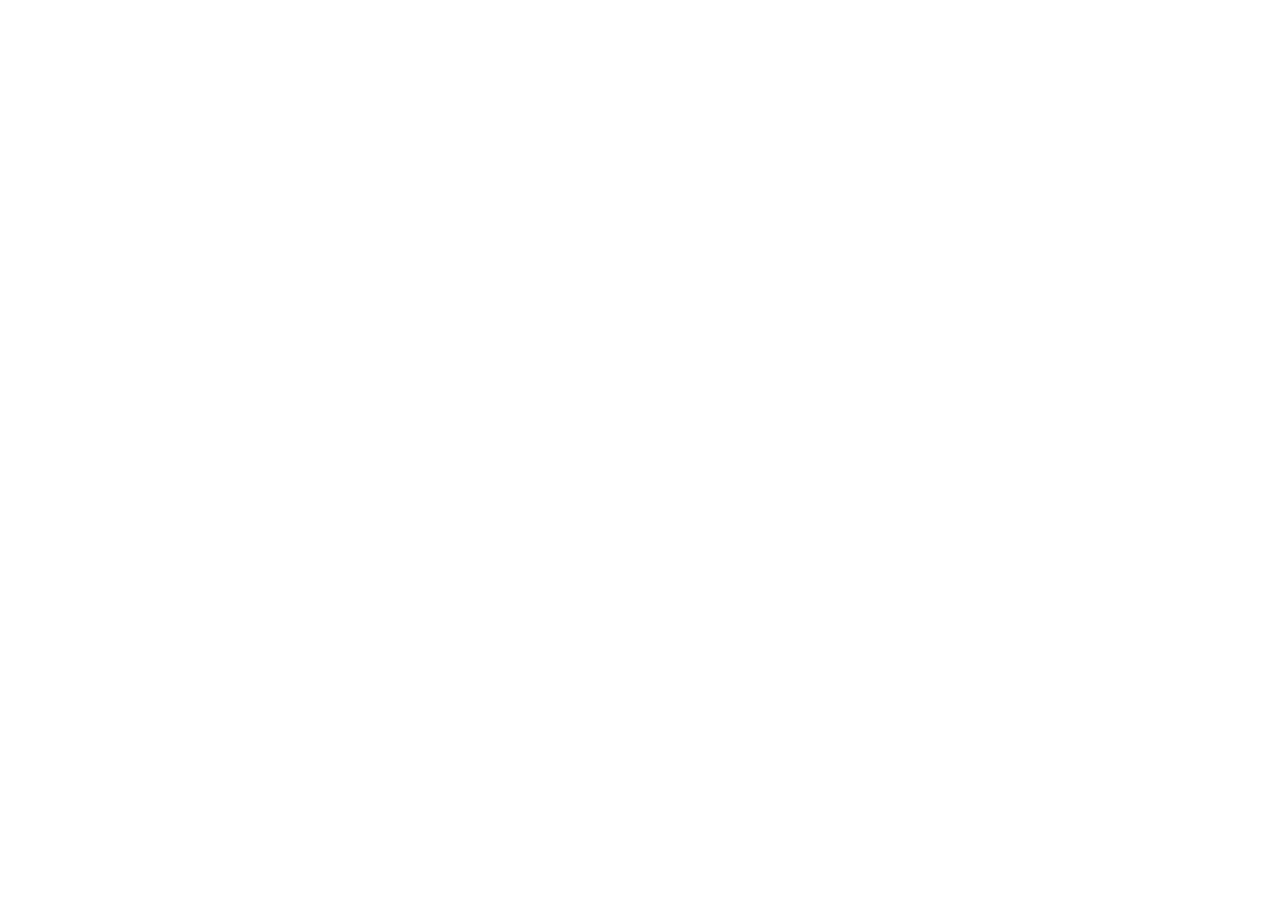
==== index.html @ 3bcfe82f "make basic project file structure and link files" ====
<!DOCTYPE html>
<html lang="en">
<head>
  <meta charset="UTF-8">
  <meta name="viewport" content="width=device-width, initial-scale=1.0">
  <title>100 JS Projects</title>
  <link rel="stylesheet" href="./styles/styles.css">
</head>
<body>
  
  


  <script src="./scripts/main.js"></script>
</body>
</html>
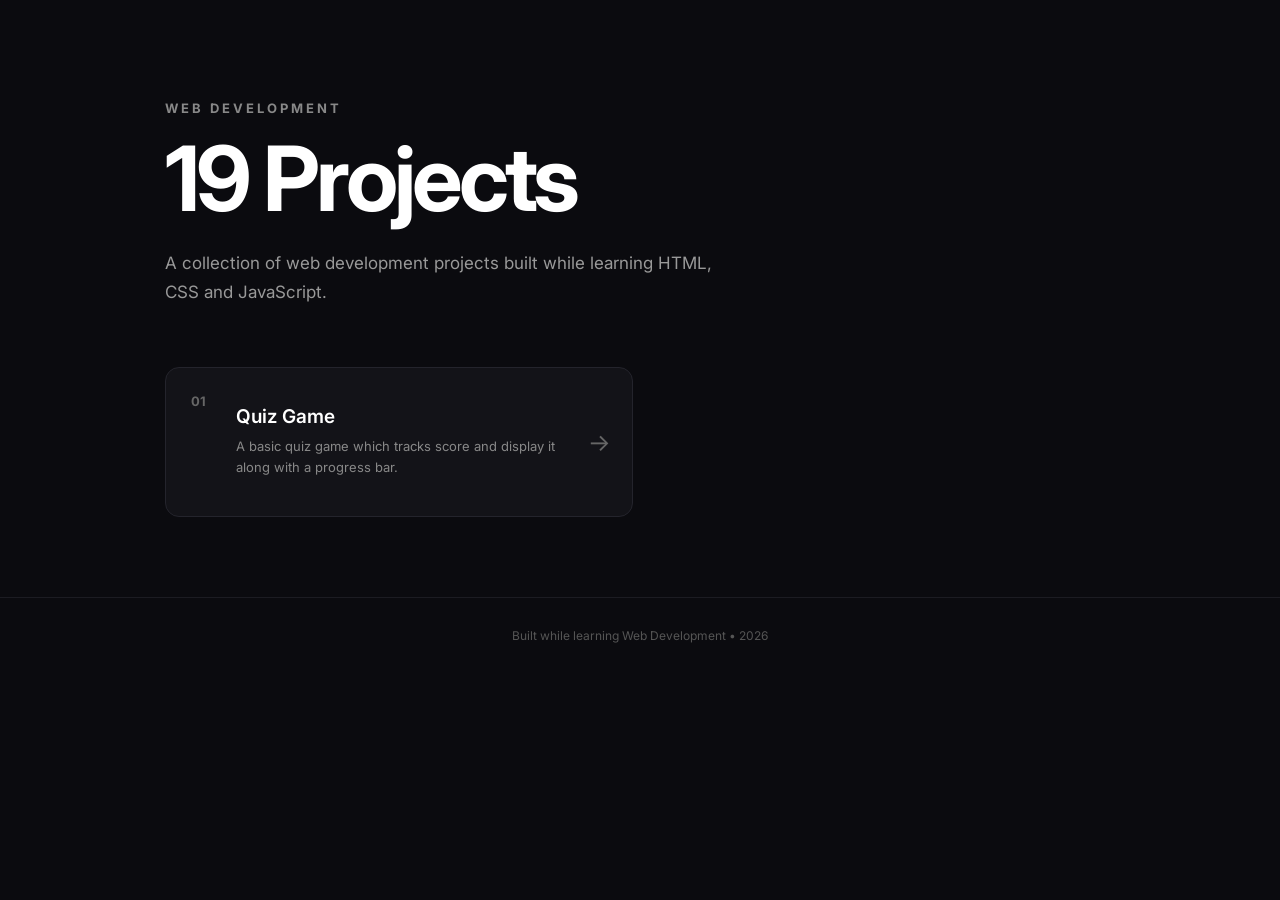
==== commit 1eb0d3ec: "make homepage and add first project" ====
--- a/index.html
+++ b/index.html
@@ -1,16 +1,50 @@
-<!DOCTYPE html>
+<!doctype html>
 <html lang="en">
-<head>
-  <meta charset="UTF-8">
-  <meta name="viewport" content="width=device-width, initial-scale=1.0">
-  <title>100 JS Projects</title>
-  <link rel="stylesheet" href="./styles/styles.css">
-</head>
-<body>
-  
-  
+  <head>
+    <meta charset="UTF-8" />
+    <meta name="viewport" content="width=device-width, initial-scale=1.0" />
+    <title>100 JS Projects</title>
+    <link rel="stylesheet" href="./styles/styles.css" />
+    <link
+      href="https://fonts.googleapis.com/css?family=Poppins:100,100italic,200,200italic,300,300italic,regular,italic,500,500italic,600,600italic,700,700italic,800,800italic,900,900italic"
+      rel="stylesheet"
+    />
+  </head>
+  <body>
+    <header class="hero">
+      <p class="subtitle">WEB DEVELOPMENT</p>
 
+      <h1>19 Projects</h1>
 
-  <script src="./scripts/main.js"></script>
-</body>
-</html>+      <p class="description">
+        A collection of web development projects built while learning HTML, CSS
+        and JavaScript.
+      </p>
+    </header>
+
+    <main class="projects-container">
+      <!-- Project 01 -->
+      <a target="_blank" href="projects/01-quiz.html" class="project-card">
+        <span class="project-number">01</span>
+
+        <div class="project-content">
+          <h2>Quiz Game</h2>
+          <p>
+            A basic quiz game which tracks score and display it along with a
+            progress bar.
+          </p>
+        </div>
+
+        <span class="arrow">→</span>
+      </a>
+
+      <!-- Project 02 -->
+    </main>
+
+    <footer>
+      <p>Built while learning Web Development • 2026</p>
+    </footer>
+
+    <script src="./scripts/main.js"></script>
+  </body>
+</html>
--- a/styles/styles.css
+++ b/styles/styles.css
@@ -0,0 +1,170 @@
+@import url("https://fonts.googleapis.com/css2?family=Inter:wght@400;500;600;700;800&display=swap");
+
+* {
+  margin: 0;
+  padding: 0;
+  box-sizing: border-box;
+}
+
+body {
+  font-family: "Inter", sans-serif;
+  background: #0b0b0f;
+  color: #ffffff;
+  min-height: 100vh;
+}
+
+/* ---------------- HERO ---------------- */
+
+.hero {
+  max-width: 1000px;
+  margin: auto;
+  padding: 100px 25px 60px;
+}
+
+.subtitle {
+  font-size: 13px;
+  font-weight: 700;
+  letter-spacing: 3px;
+  color: #888;
+  margin-bottom: 18px;
+}
+
+.hero h1 {
+  font-size: clamp(50px, 8vw, 90px);
+  line-height: 1;
+  letter-spacing: -4px;
+  margin-bottom: 25px;
+}
+
+.description {
+  max-width: 550px;
+  color: #999;
+  font-size: 17px;
+  line-height: 1.7;
+}
+
+/* ---------------- PROJECTS ---------------- */
+
+.projects-container {
+  max-width: 1000px;
+  margin: auto;
+  padding: 0 25px 80px;
+
+  display: grid;
+  grid-template-columns: repeat(2, 1fr);
+  gap: 15px;
+}
+
+.project-card {
+  position: relative;
+
+  display: flex;
+  align-items: center;
+
+  min-height: 150px;
+  padding: 25px;
+
+  text-decoration: none;
+  color: white;
+
+  background: #131318;
+  border: 1px solid #24242c;
+  border-radius: 14px;
+
+  transition:
+    transform 0.25s ease,
+    border-color 0.25s ease,
+    background 0.25s ease;
+}
+
+.project-card:hover {
+  transform: translateY(-5px);
+  border-color: #555;
+  background: #18181e;
+}
+
+/* Project number */
+
+.project-number {
+  align-self: flex-start;
+
+  font-size: 13px;
+  font-weight: 700;
+
+  color: #666;
+
+  min-width: 45px;
+}
+
+/* Project content */
+
+.project-content {
+  padding-right: 35px;
+}
+
+.project-content h2 {
+  font-size: 19px;
+  font-weight: 600;
+  margin-bottom: 8px;
+}
+
+.project-content p {
+  color: #888;
+  font-size: 13px;
+  line-height: 1.6;
+}
+
+/* Arrow */
+
+.arrow {
+  position: absolute;
+  right: 22px;
+  top: 50%;
+
+  transform: translateY(-50%);
+
+  font-size: 24px;
+  color: #666;
+
+  transition:
+    transform 0.25s ease,
+    color 0.25s ease;
+}
+
+.project-card:hover .arrow {
+  color: white;
+  transform: translate(5px, -50%);
+}
+
+/* ---------------- FOOTER ---------------- */
+
+footer {
+  text-align: center;
+
+  padding: 30px 20px;
+
+  border-top: 1px solid #1c1c22;
+
+  color: #555;
+  font-size: 12px;
+}
+
+/* ---------------- RESPONSIVE ---------------- */
+
+@media (max-width: 700px) {
+  .hero {
+    padding-top: 70px;
+  }
+
+  .hero h1 {
+    letter-spacing: -2px;
+  }
+
+  .projects-container {
+    grid-template-columns: 1fr;
+  }
+
+  .project-card {
+    min-height: 130px;
+  }
+}
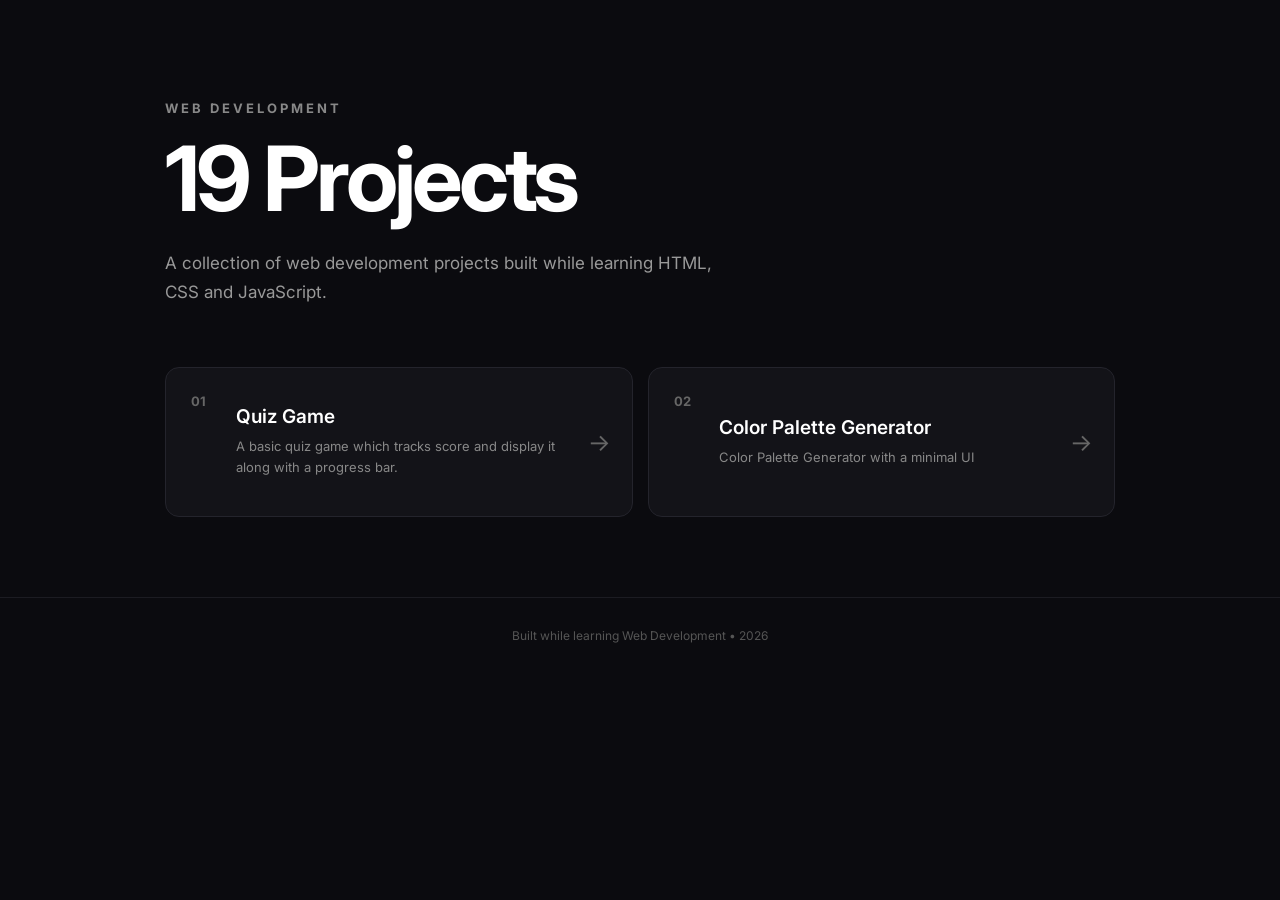
==== commit ee8d8979: "make color palette generator project and add to home page" ====
--- a/index.html
+++ b/index.html
@@ -39,6 +39,20 @@
       </a>
 
       <!-- Project 02 -->
+      <a
+        target="_blank"
+        href="projects/02-color-palette-generator.html"
+        class="project-card"
+      >
+        <span class="project-number">02</span>
+
+        <div class="project-content">
+          <h2>Color Palette Generator</h2>
+          <p>Color Palette Generator with a minimal UI</p>
+        </div>
+
+        <span class="arrow">→</span>
+      </a>
     </main>
 
     <footer>
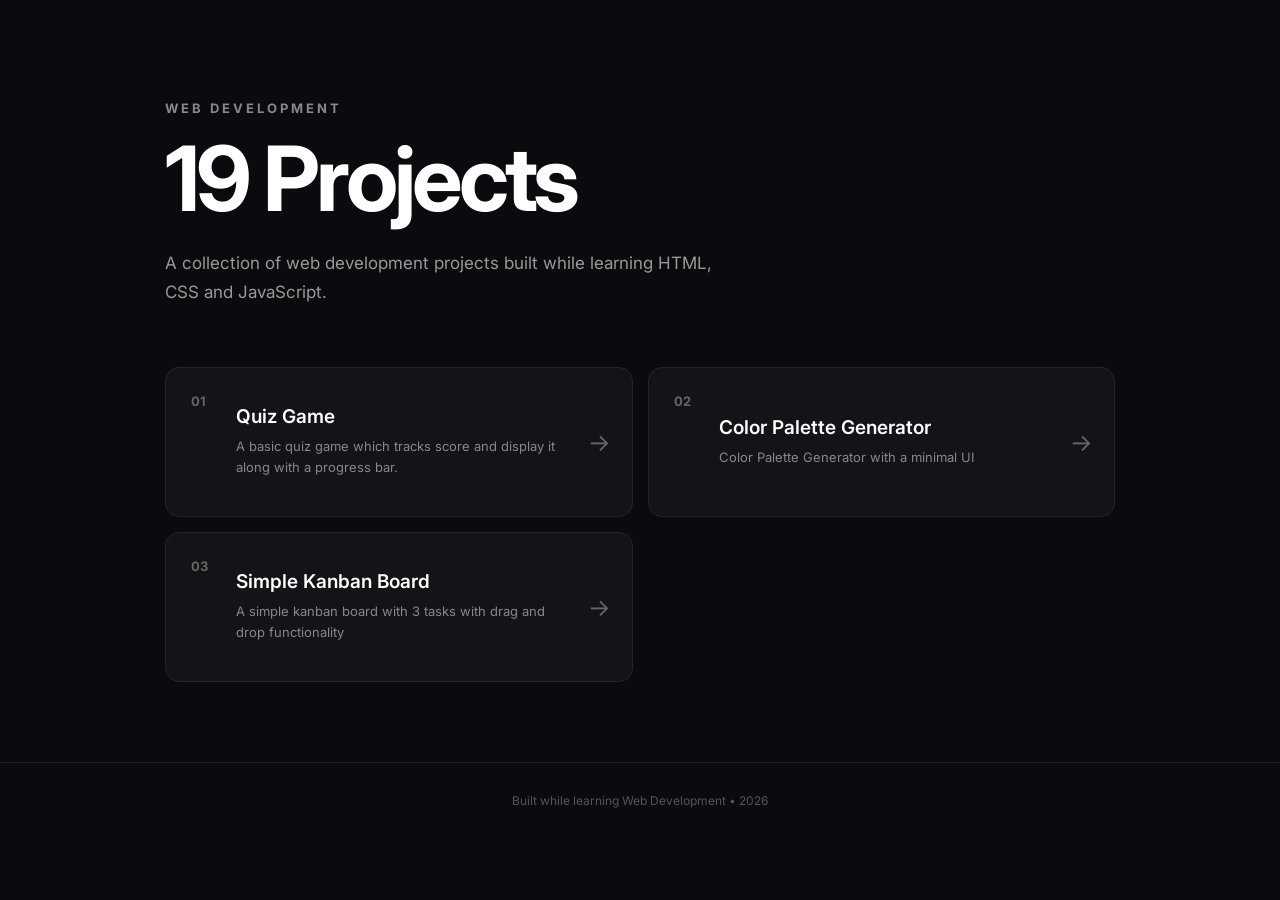
==== commit 6dc674ca: "make kanban board project and add to home page" ====
--- a/index.html
+++ b/index.html
@@ -53,6 +53,24 @@
 
         <span class="arrow">→</span>
       </a>
+
+      <!-- Project 03 -->
+      <a
+        target="_blank"
+        href="./projects/03-kanban-board.html"
+        class="project-card"
+      >
+        <span class="project-number">03</span>
+
+        <div class="project-content">
+          <h2>Simple Kanban Board</h2>
+          <p>
+            A simple kanban board with 3 tasks with drag and drop functionality
+          </p>
+        </div>
+
+        <span class="arrow">→</span>
+      </a>
     </main>
 
     <footer>
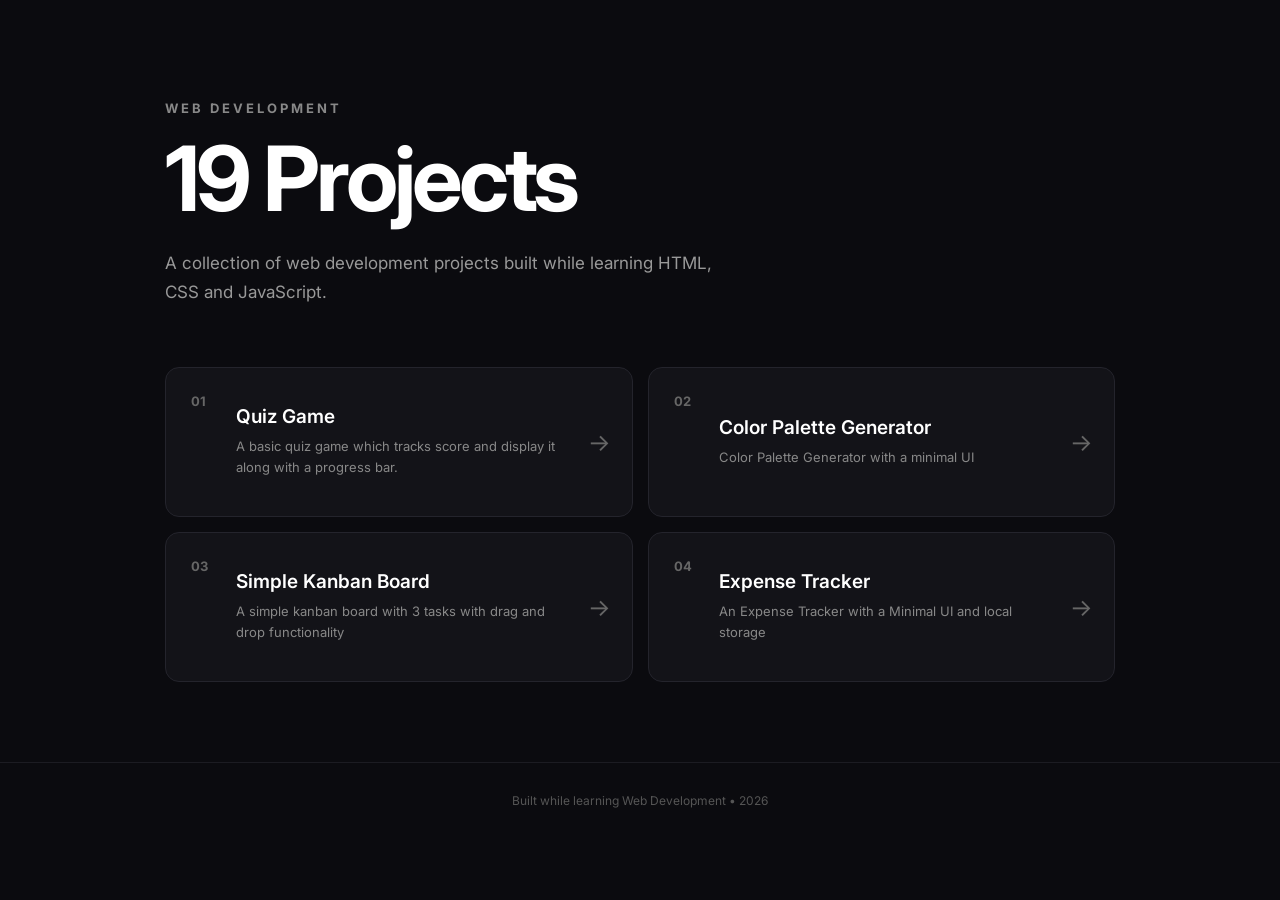
==== commit ee3d6bdc: "make an expense tracker and add to home screen" ====
--- a/index.html
+++ b/index.html
@@ -71,6 +71,21 @@
 
         <span class="arrow">→</span>
       </a>
+
+      <a
+        target="_blank"
+        href="./projects/04-expense-tracker.html"
+        class="project-card"
+      >
+        <span class="project-number">04</span>
+
+        <div class="project-content">
+          <h2>Expense Tracker</h2>
+          <p>An Expense Tracker with a Minimal UI and local storage</p>
+        </div>
+
+        <span class="arrow">→</span>
+      </a>
     </main>
 
     <footer>
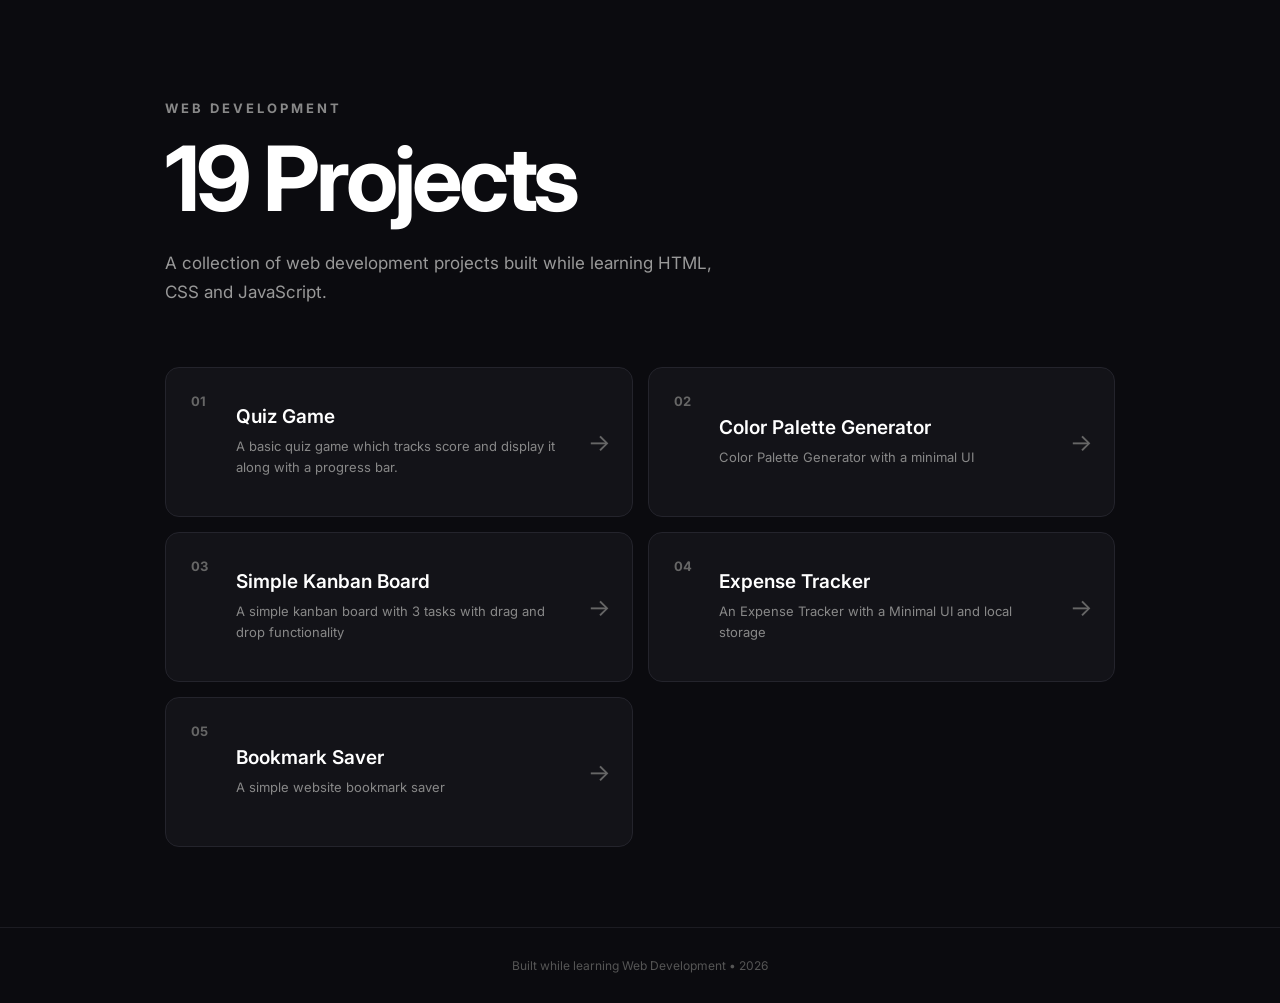
==== commit 28fc3637: "make bookmark saver and add to home page" ====
--- a/index.html
+++ b/index.html
@@ -72,6 +72,7 @@
         <span class="arrow">→</span>
       </a>
 
+      <!-- Project 04 -->
       <a
         target="_blank"
         href="./projects/04-expense-tracker.html"
@@ -86,6 +87,22 @@
 
         <span class="arrow">→</span>
       </a>
+
+      <!-- Project 05 -->
+      <a
+        target="_blank"
+        href="./projects/05-bookmark-saver.html"
+        class="project-card"
+      >
+        <span class="project-number">05</span>
+
+        <div class="project-content">
+          <h2>Bookmark Saver</h2>
+          <p>A simple website bookmark saver</p>
+        </div>
+
+        <span class="arrow">→</span>
+      </a>
     </main>
 
     <footer>
